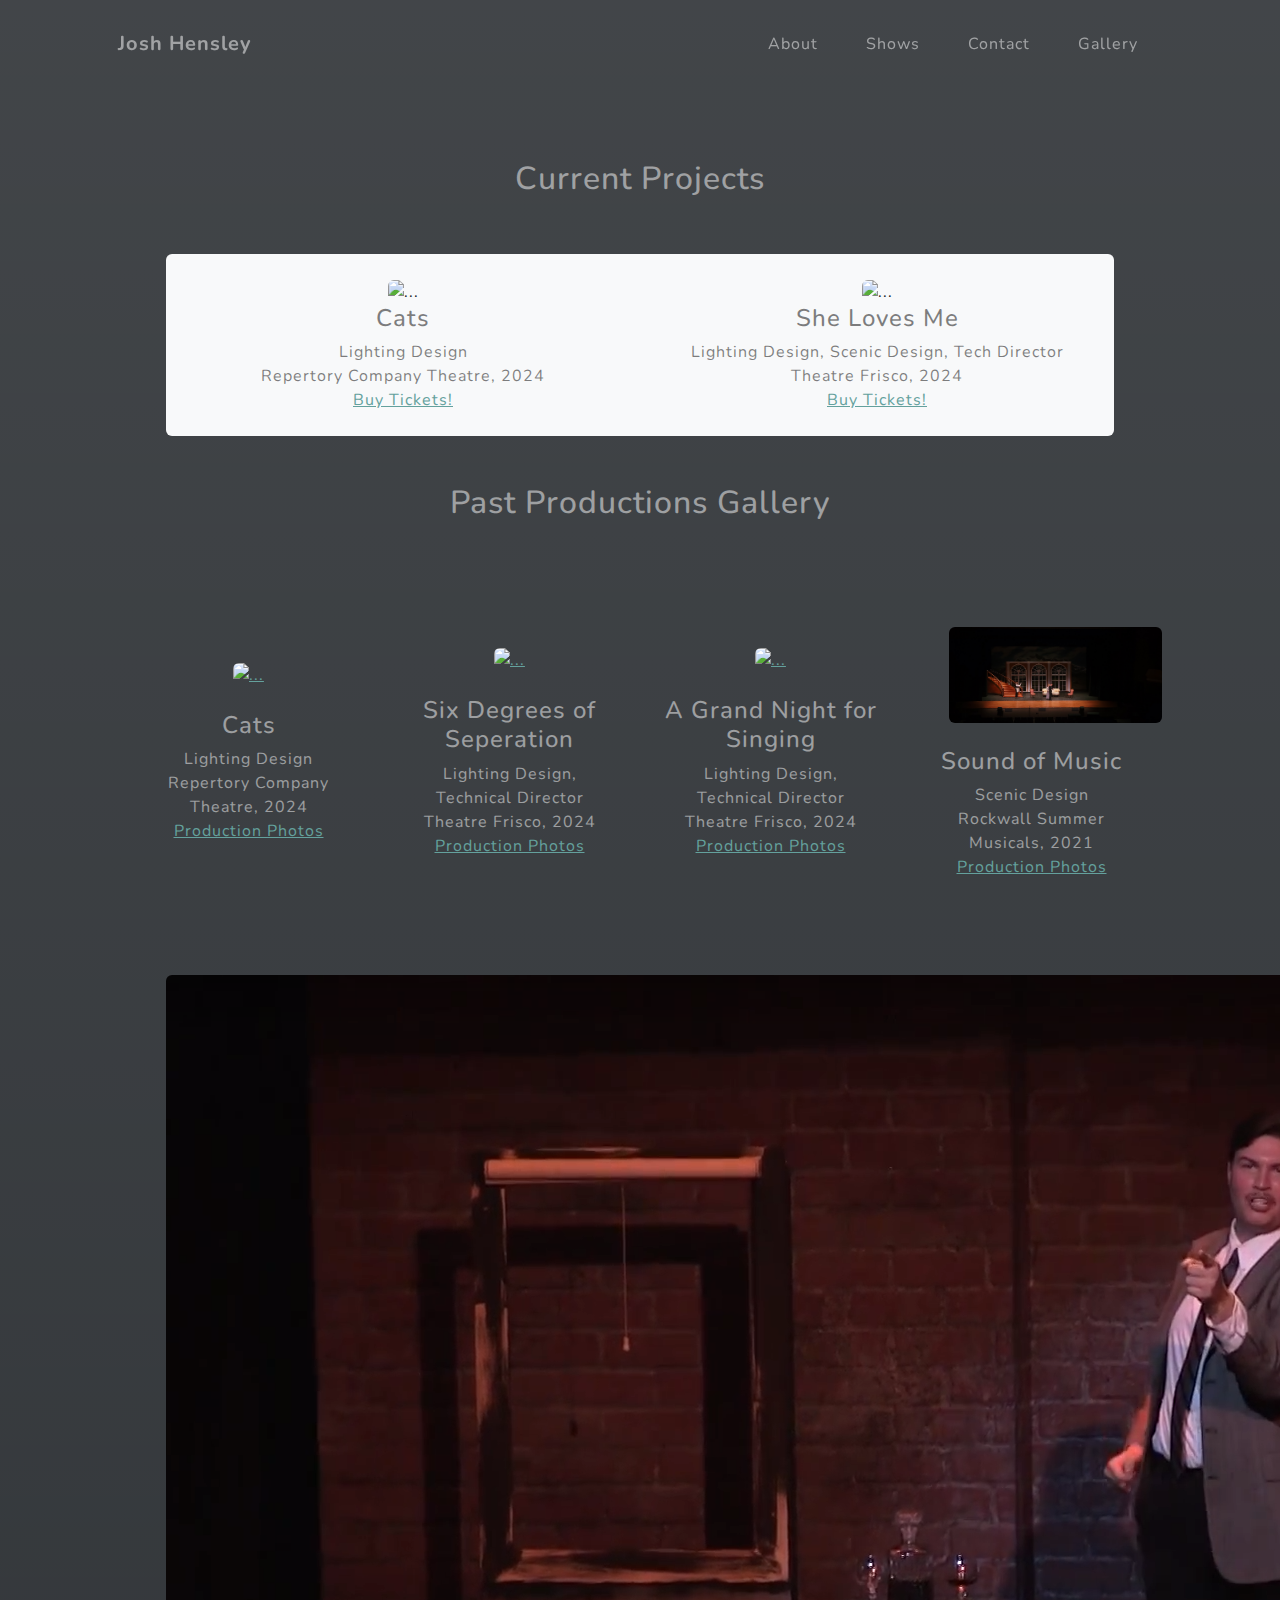
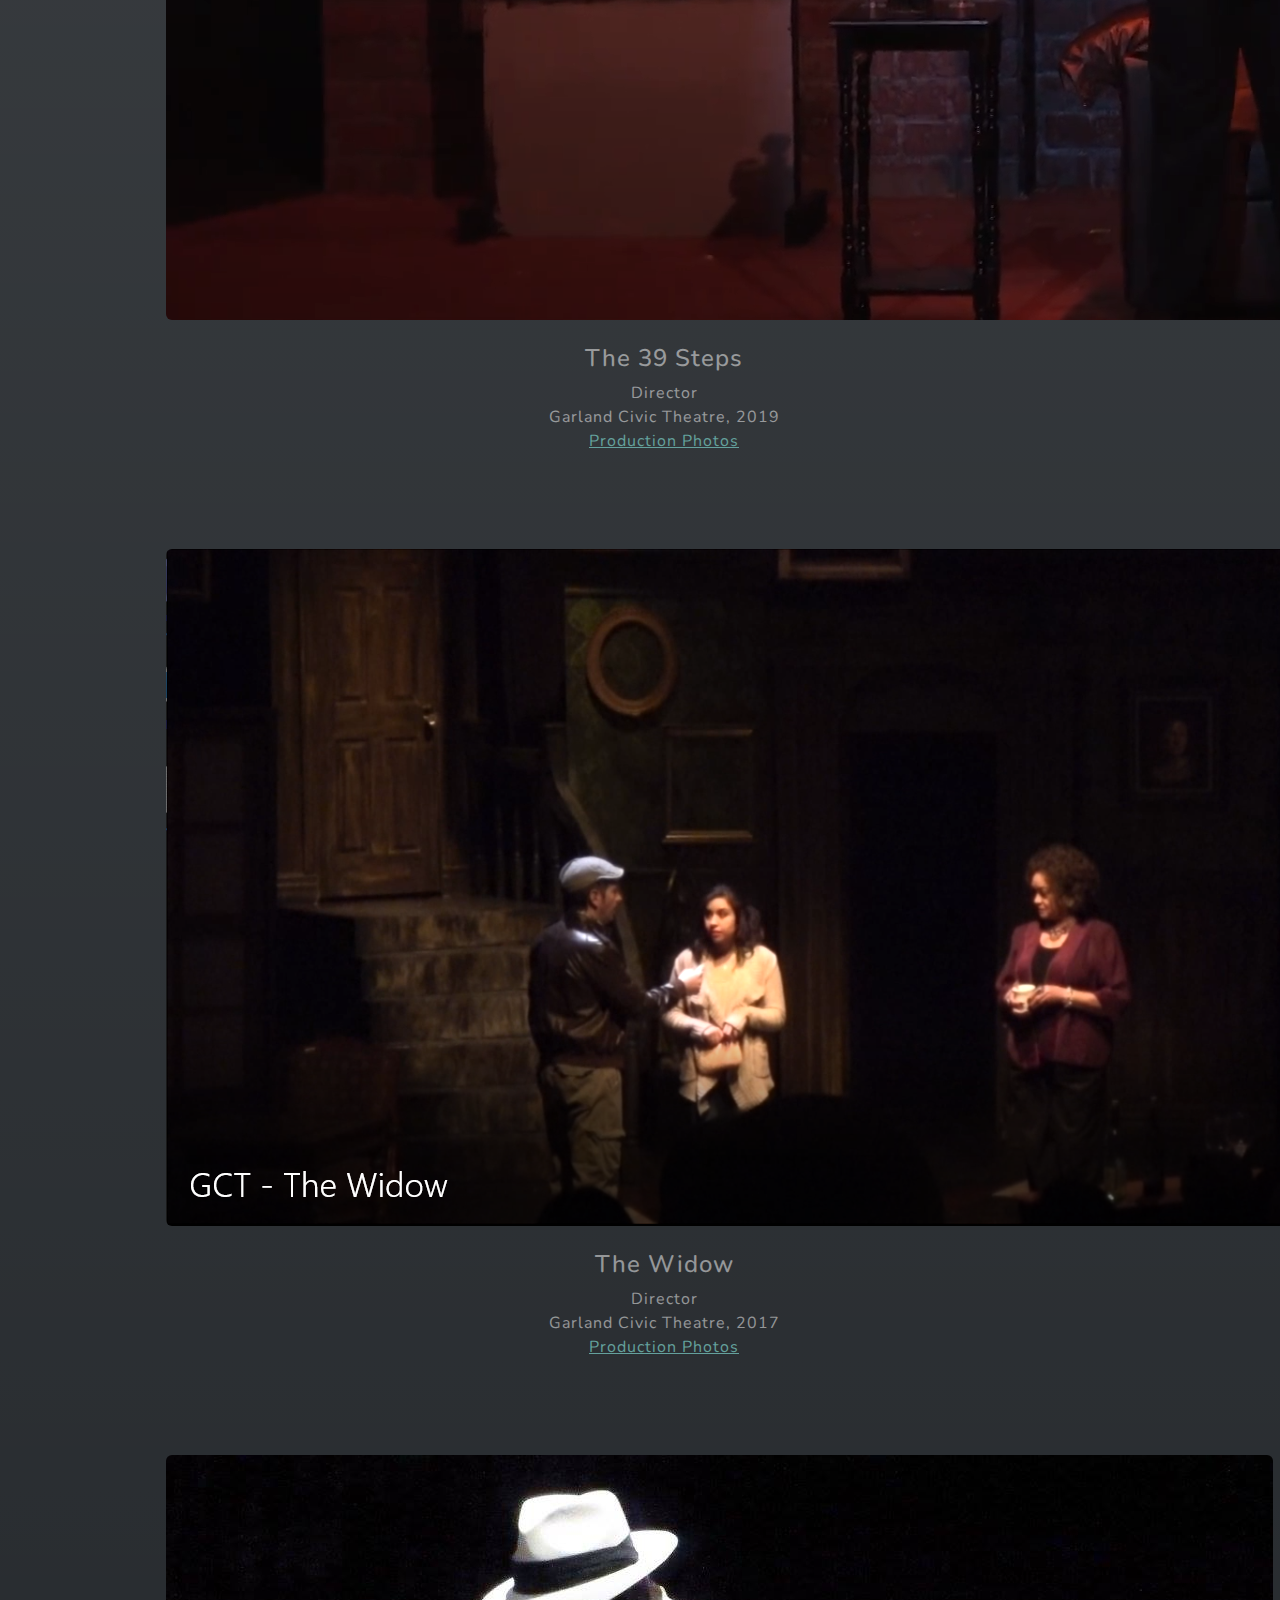
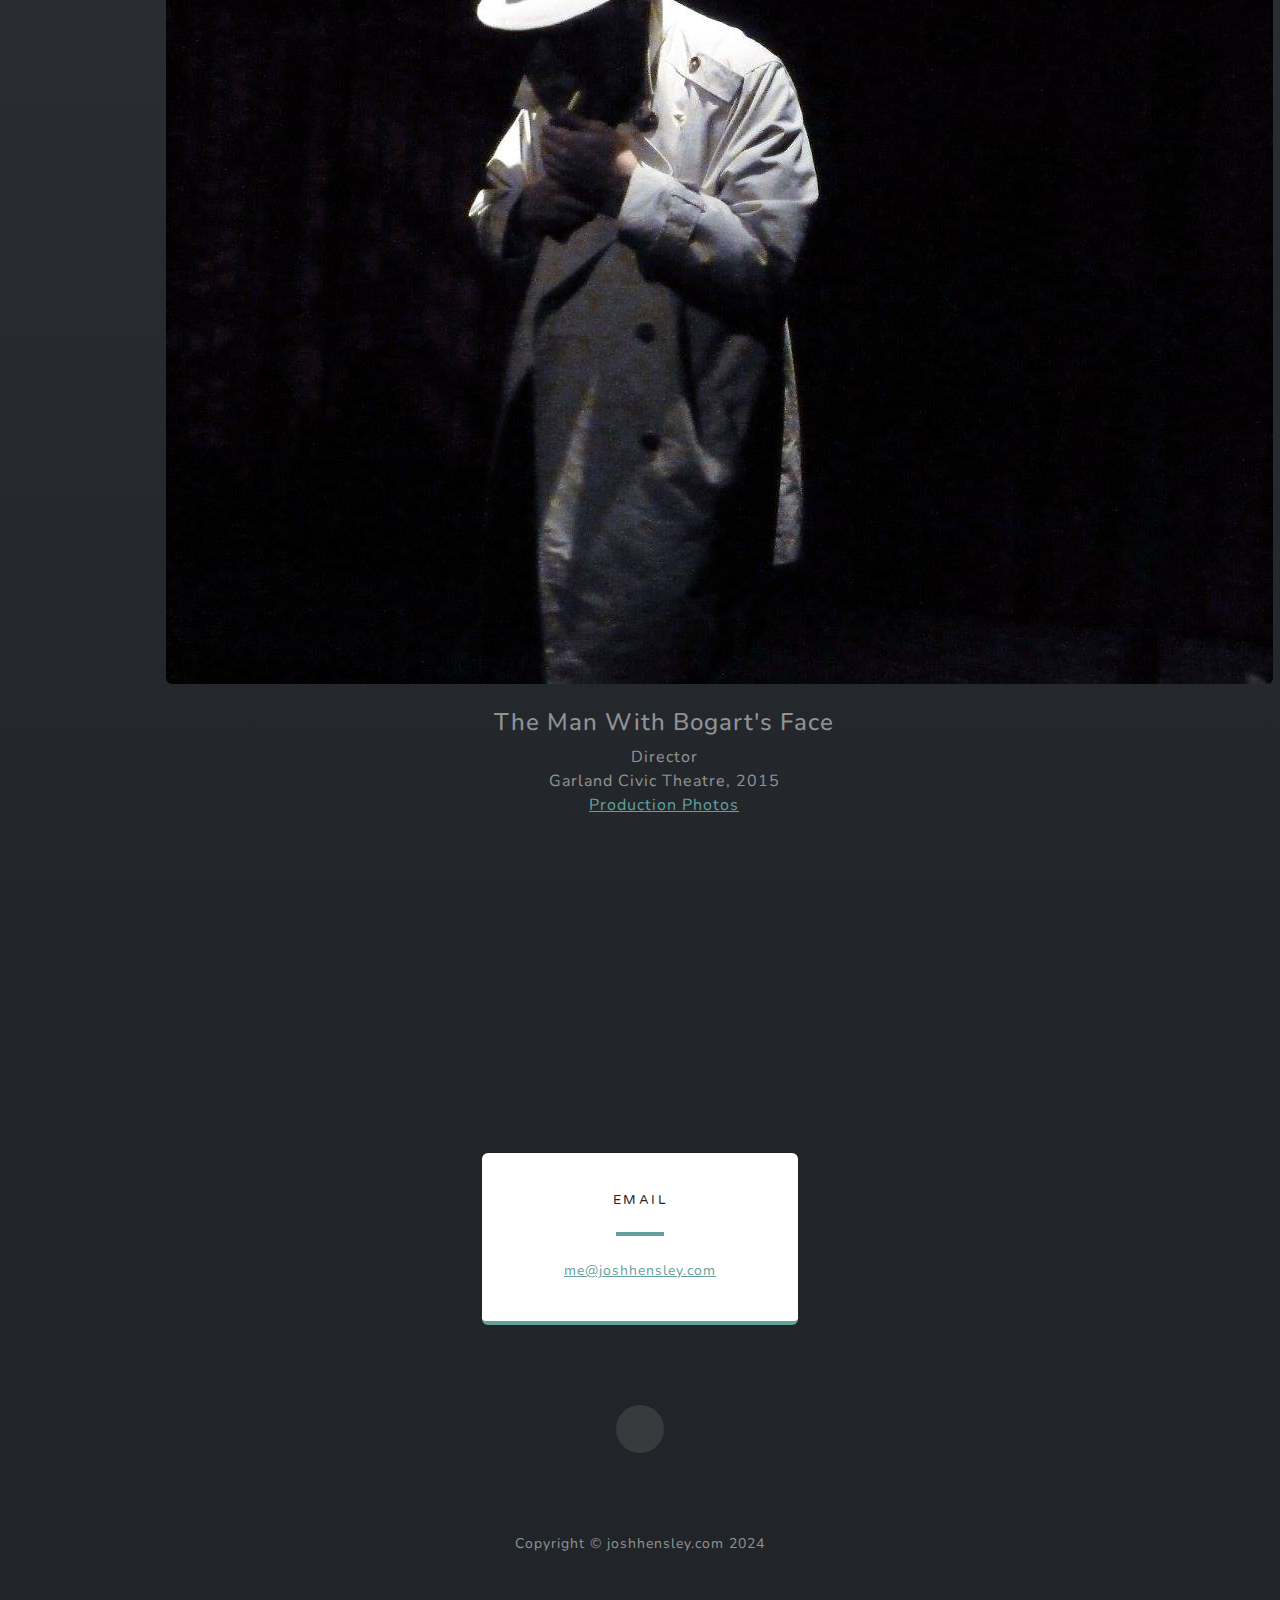
==== gallery.html @ 0c8566ca "Added many galleries" ====
<!DOCTYPE html>
<html lang="en">
    <head>
        <meta charset="utf-8" />
        <meta name="viewport" content="width=device-width, initial-scale=1, shrink-to-fit=no" />
        <meta name="description" content="Josh Hensley's Professional Portfolio" />
        <meta name="author" content="Josh Hensley" />
        <title>Josh Hensley | Actor | Director | Writer | Designer </title>
        <link rel="icon" type="image/x-icon" href="assets/favicon.ico" />
        <!-- Font Awesome icons (free version)-->
        <script src="https://use.fontawesome.com/releases/v6.3.0/js/all.js" crossorigin="anonymous"></script>
        <!-- Google fonts-->
        <link href="https://fonts.googleapis.com/css?family=Varela+Round" rel="stylesheet" />
        <link href="https://fonts.googleapis.com/css?family=Nunito:200,200i,300,300i,400,400i,600,600i,700,700i,800,800i,900,900i" rel="stylesheet" />
        <!-- Core theme CSS (includes Bootstrap)-->
        <link href="css/styles.css" rel="stylesheet" />
    </head>
    <body id="page-top">
        <!-- Navigation-->
        <nav class="navbar navbar-expand-lg navbar-light fixed-top" id="mainNav">
            <div class="container px-4 px-lg-5">
                <a class="navbar-brand" href="index.html#page-top">Josh Hensley</a>
                <button class="navbar-toggler navbar-toggler-right" type="button" data-bs-toggle="collapse" data-bs-target="#navbarResponsive" aria-controls="navbarResponsive" aria-expanded="false" aria-label="Toggle navigation">
                    Menu
                    <i class="fas fa-bars"></i>
                </button>
                <div class="collapse navbar-collapse" id="navbarResponsive">
                    <ul class="navbar-nav ms-auto">
                        <li class="nav-item"><a class="nav-link" href="index.html#about">About</a></li>
                        <li class="nav-item"><a class="nav-link" href="index.html#projects">Shows</a></li>
						<li class="nav-item"><a class="nav-link" href="#contact">Contact</a></li>
                        <li class="nav-item"><a class="nav-link" href="gallery.html">Gallery</a></li>
                    </ul>
                </div>
            </div>
        </nav>
        <!-- Projects-->
        <section class="projects-section bg-dark bg-gradient">
            <div class="container px-4 px-lg-5">
                <!-- Featured Project Row-->
                <div class="container px-4 px-lg-5">
                    <div class="row gx-0 mb-4 mb-lg-5 align-items-center">
                        <h2 class="text-center text-white-50">Current Projects</h2>
                    </div> 
                    <div class="row gx-0 mb-4 mb-lg-5 align-items-center bg-light rounded">
                        <div class="col m-4 text-center">
                            <img class="img-fluid mb-3 mb-lg-0 rounded" src="assets/img/cats-promo.png" alt="..." />
                            <h4 class="text-center text-black-50">Cats</h4>
                            <p class="text-black-50 mb-0 text-center">Lighting Design<br>Repertory Company Theatre, 2024<br><a href="https://www.rcttheatre.com/shows.html">Buy Tickets!</a></p>
                        </div>
                        <div class="col m-4 text-center">
                            <img class="img-fluid mb-3 mb-lg-0 rounded" src="assets/img/she-loves-me-promo.png" alt="..." />
                            <h4 class="text-center text-black-50">She Loves Me</h4>
                            <p class="text-black-50 mb-0 text-center">Lighting Design, Scenic Design, Tech Director<br>Theatre Frisco, 2024<br><a href="https://www.tix.com/ticket-sales/theatrefrisco/268">Buy Tickets!</a></p>
                        </div>
                    </div>
                </div>
            </div>
            <div class="container px-4 px-lg-5">
                <!-- Gallery Grid -->
                <div class="row gx-0 mb-4 mb-lg-5 align-items-center">
                    <h2 class="text-center text-white-50">Past Productions Gallery</h2>
                </div>         
                <div class="row gx-0 mb-4 mb-lg-5 align-items-center">
                    <div class="col m-4 text-center align-items-center">
                        <a href="cats-gallery.html"><img class="m-4 rounded g-img" src="assets/cats/cats-1.jpg" alt="..." /></a>
                        <h4 class="text-white-50">Cats</h4>
                        <p class="text-white-50 mb-4">Lighting Design<br>Repertory Company Theatre, 2024<br><a href="cats-gallery.html">Production Photos</a></p>
                    </div>
                    <div class="col m-4 text-center">
                        <a href="six-degrees-gallery.html"><img class="img-fluid m-4 rounded g-img" src="assets/six-degrees/six-degrees-2.jpg" alt="..." /></a>
                        <h4 class="text-white-50">Six Degrees of Seperation</h4>
                        <p class="text-white-50 mb-4">Lighting Design, Technical Director<br>Theatre Frisco, 2024<br><a href="six-degrees-gallery.html">Production Photos</a></p>
                    </div>
                    <div class="col m-4 text-center">
                        <a href="grand-night-gallery.html"><img class="img-fluid m-4 rounded g-img" src="assets/grand-night/grand-night-8.jpg" alt="..."></a>
                        <h4 class="text-white-50">A Grand Night for Singing</h4>
                        <p class="text-white-50 mb-4">Lighting Design, Technical Director<br>Theatre Frisco, 2024<br><a href="grand-night-gallery.html">Production Photos</a></p>
                    </div>
                    <div class="col m-4 text-center">
                        <a href="sound-of-music-gallery.html"><img class="img-fluid m-4 rounded g-img" src="assets/sound-of-music/sound-of-music-5.jpg" alt="..." /></a>
                        <h4 class="text-white-50">Sound of Music</h4>
                        <p class="text-white-50 mb-4">Scenic Design<br>Rockwall Summer Musicals, 2021<br><a href="sound-of-music-gallery.html">Production Photos</a></p>
                    </div>
                    <div class="col m-4 text-center align-items-center">
                        <a href="39-steps-gallery.html"><img class="m-4 rounded g-img" src="assets/39-steps/39-steps-1.png" alt="..." /></a>
                        <h4 class="text-white-50">The 39 Steps</h4>
                        <p class="text-white-50 mb-4">Director<br>Garland Civic Theatre, 2019<br><a href="39-steps-gallery.html">Production Photos</a></p>
                    </div>
                    <div class="col m-4 text-center align-items-center">
                        <a href="widow-gallery.html"><img class="m-4 rounded g-img" src="assets/widow/widow-5.png" alt="..." /></a>
                        <h4 class="text-white-50">The Widow</h4>
                        <p class="text-white-50 mb-4">Director<br>Garland Civic Theatre, 2017<br><a href="widow-gallery.html">Production Photos</a></p>
                    </div>
                    <div class="col m-4 text-center align-items-center">
                        <a href="bogart-gallery.html"><img class="m-4 rounded g-img" src="assets/bogart/bogart-2.jpg" alt="..." /></a>
                        <h4 class="text-white-50">The Man With Bogart's Face</h4>
                        <p class="text-white-50 mb-4">Director<br>Garland Civic Theatre, 2015<br><a href="bogart-gallery.html">Production Photos</a></p>
                    </div>
                </div>
            </div>

        </section>        
        <!-- Contact-->
        <section class="contact-section bg-dark" id="contact">
            <div class="container px-4 px-lg-5">
                <div class="row gx-4 gx-lg-5">
					<div class="col-md-4 mb-3 mb-md-0">
                        <!--
						<div class="card py-4 h-100">
                            <div class="card-body text-center">
                                <i class="fas fa-map-marked-alt text-primary mb-2"></i>
                                <h4 class="text-uppercase m-0">Address</h4>
                                <hr class="my-4 mx-auto" />
                                <div class="small text-black-50">123 Sesame st, Orlando FL</div>
                            </div>
                        </div>
						-->
                    </div>
                    <div class="col-md-4 mb-3 mb-md-0">
                        <div class="card py-4 h-100 w-200">
                            <div class="card-body text-center">
                                <i class="fas fa-envelope text-primary mb-2"></i>
                                <h4 class="text-uppercase m-0">Email</h4>
                                <hr class="my-4 mx-auto" />
                                <div class="small text-black-50"><a href="#!">me@joshhensley.com</a></div>
                            </div>
                        </div>
                    </div>
                    <div class="col-md-4 mb-3 mb-md-0">
					<!--
                        <div class="card py-4 h-100">
                            <div class="card-body text-center">
                                <i class="fas fa-mobile-alt text-primary mb-2"></i>
                                <h4 class="text-uppercase m-0">Phone</h4>
                                <hr class="my-4 mx-auto" />
                                <div class="small text-black-50">+1 (555) 902-8832</div>
                            </div>
                        </div>
					-->
                    </div>
                </div>
                <div class="social d-flex justify-content-center">
                    <!--
                    <a class="mx-2" href="#!"><i class="fab fa-twitter"></i></a>
                    -->
                    <a class="mx-2" href="#insta"><i class="fa-brands fa-instagram"></i></a>
                    <!--
                    <a class="mx-2" href="#!"><i class="fab fa-github"></i></a>
                    -->
                </div>
            </div>
        </section>
        <!-- Footer-->
        <footer class="footer small text-center text-white-50 bg-dark"><div class="container px-4 px-lg-5">Copyright &copy; joshhensley.com 2024</div></footer>
        <!-- Bootstrap core JS-->
        <script src="https://cdn.jsdelivr.net/npm/bootstrap@5.2.3/dist/js/bootstrap.bundle.min.js"></script>
        <!-- Core theme JS-->
        <script src="js/scripts.js"></script>
        <!-- * * * * * * * * * * * * * * * * * * * * * * * * * * * * * * * * * * * * * * * *-->
        <!-- * *                               SB Forms JS                               * *-->
        <!-- * * Activate your form at https://startbootstrap.com/solution/contact-forms * *-->
        <!-- * * * * * * * * * * * * * * * * * * * * * * * * * * * * * * * * * * * * * * * *-->
        <script src="https://cdn.startbootstrap.com/sb-forms-latest.js"></script>
    </body>
</html>

<script type="text/javascript">

</script>
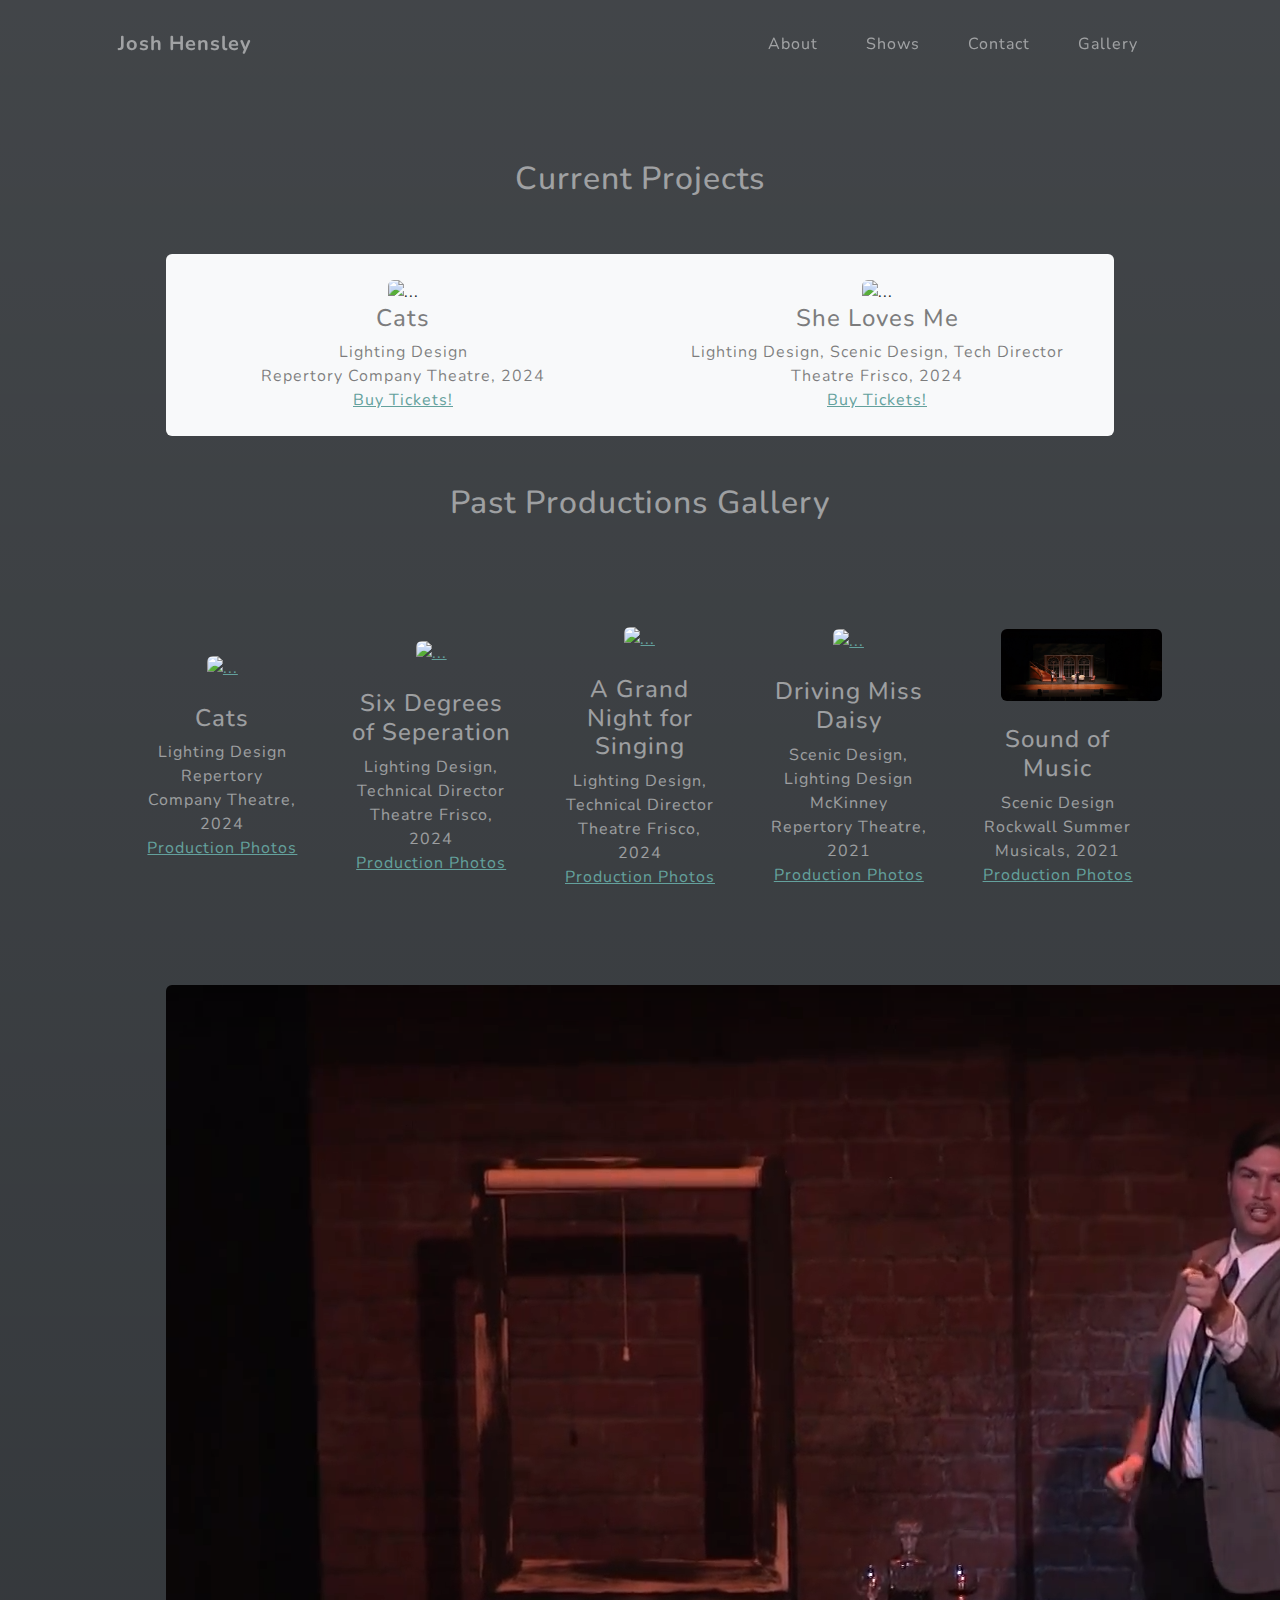
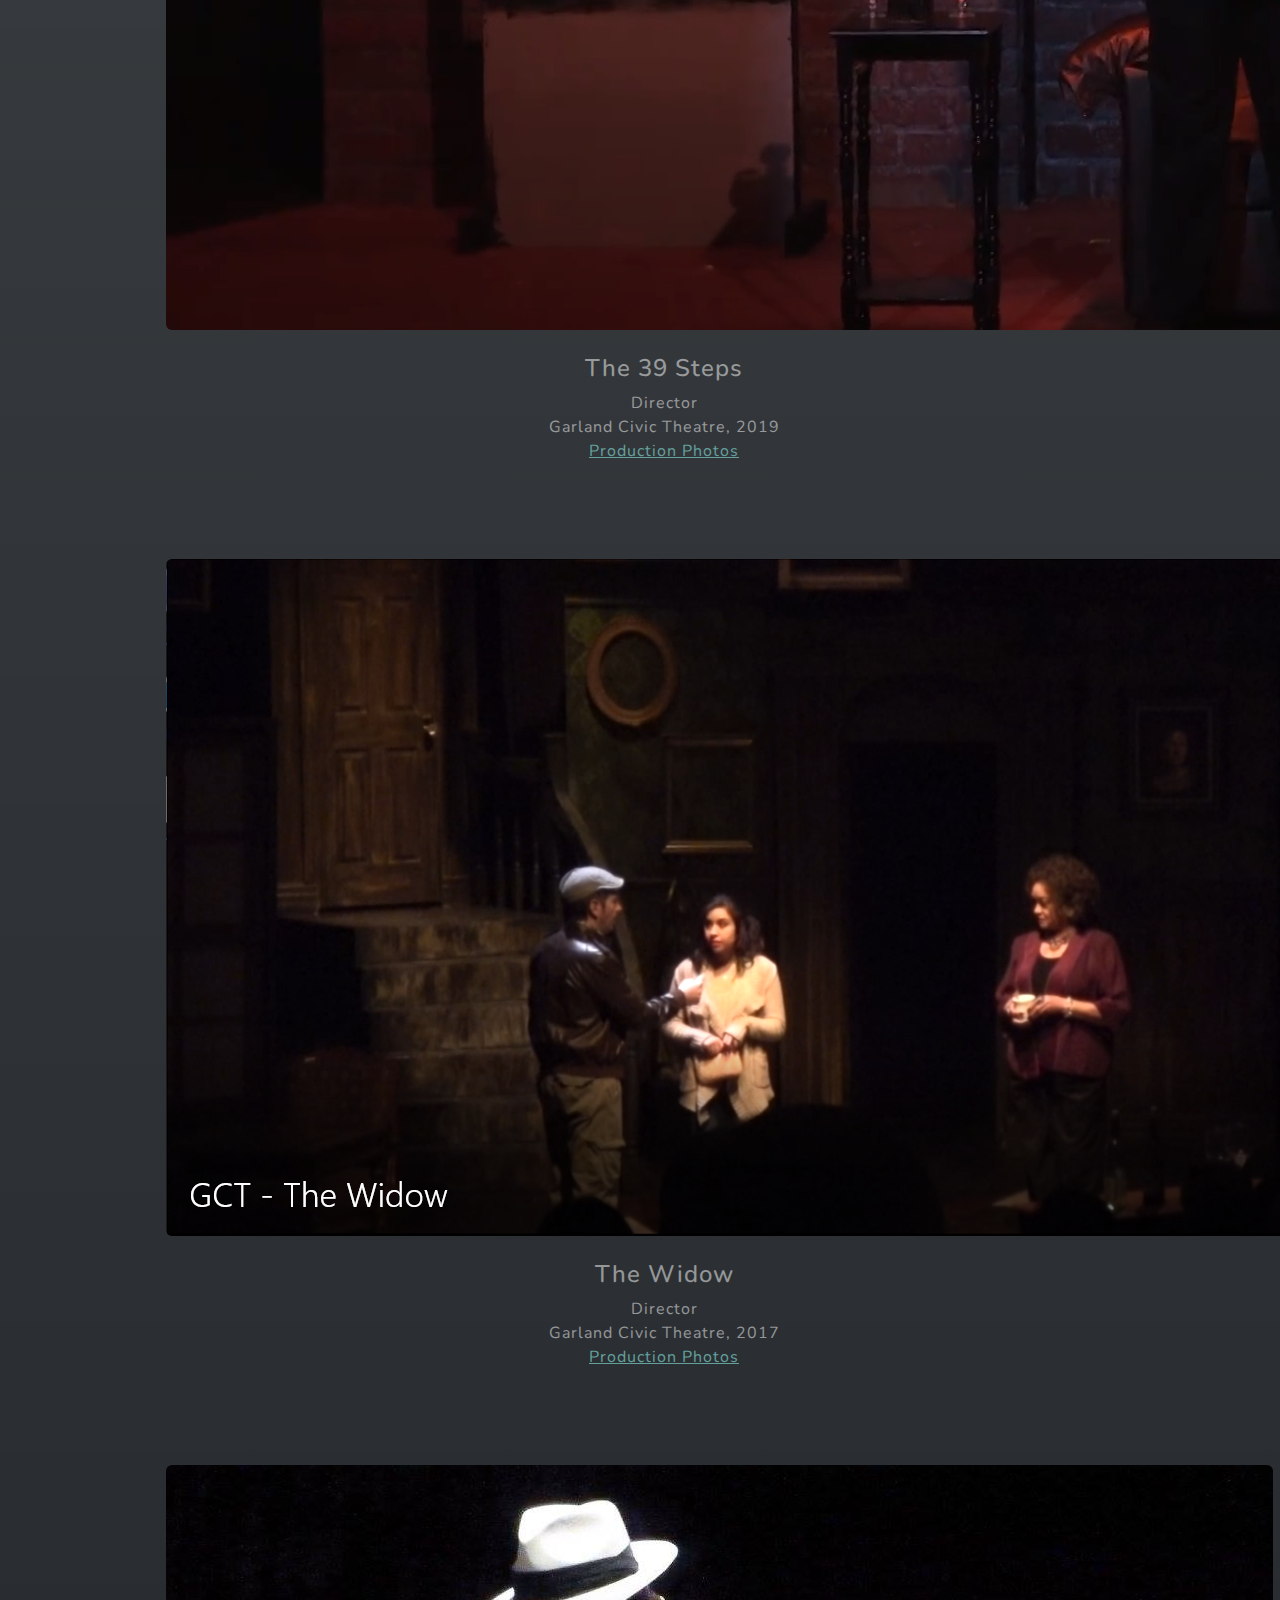
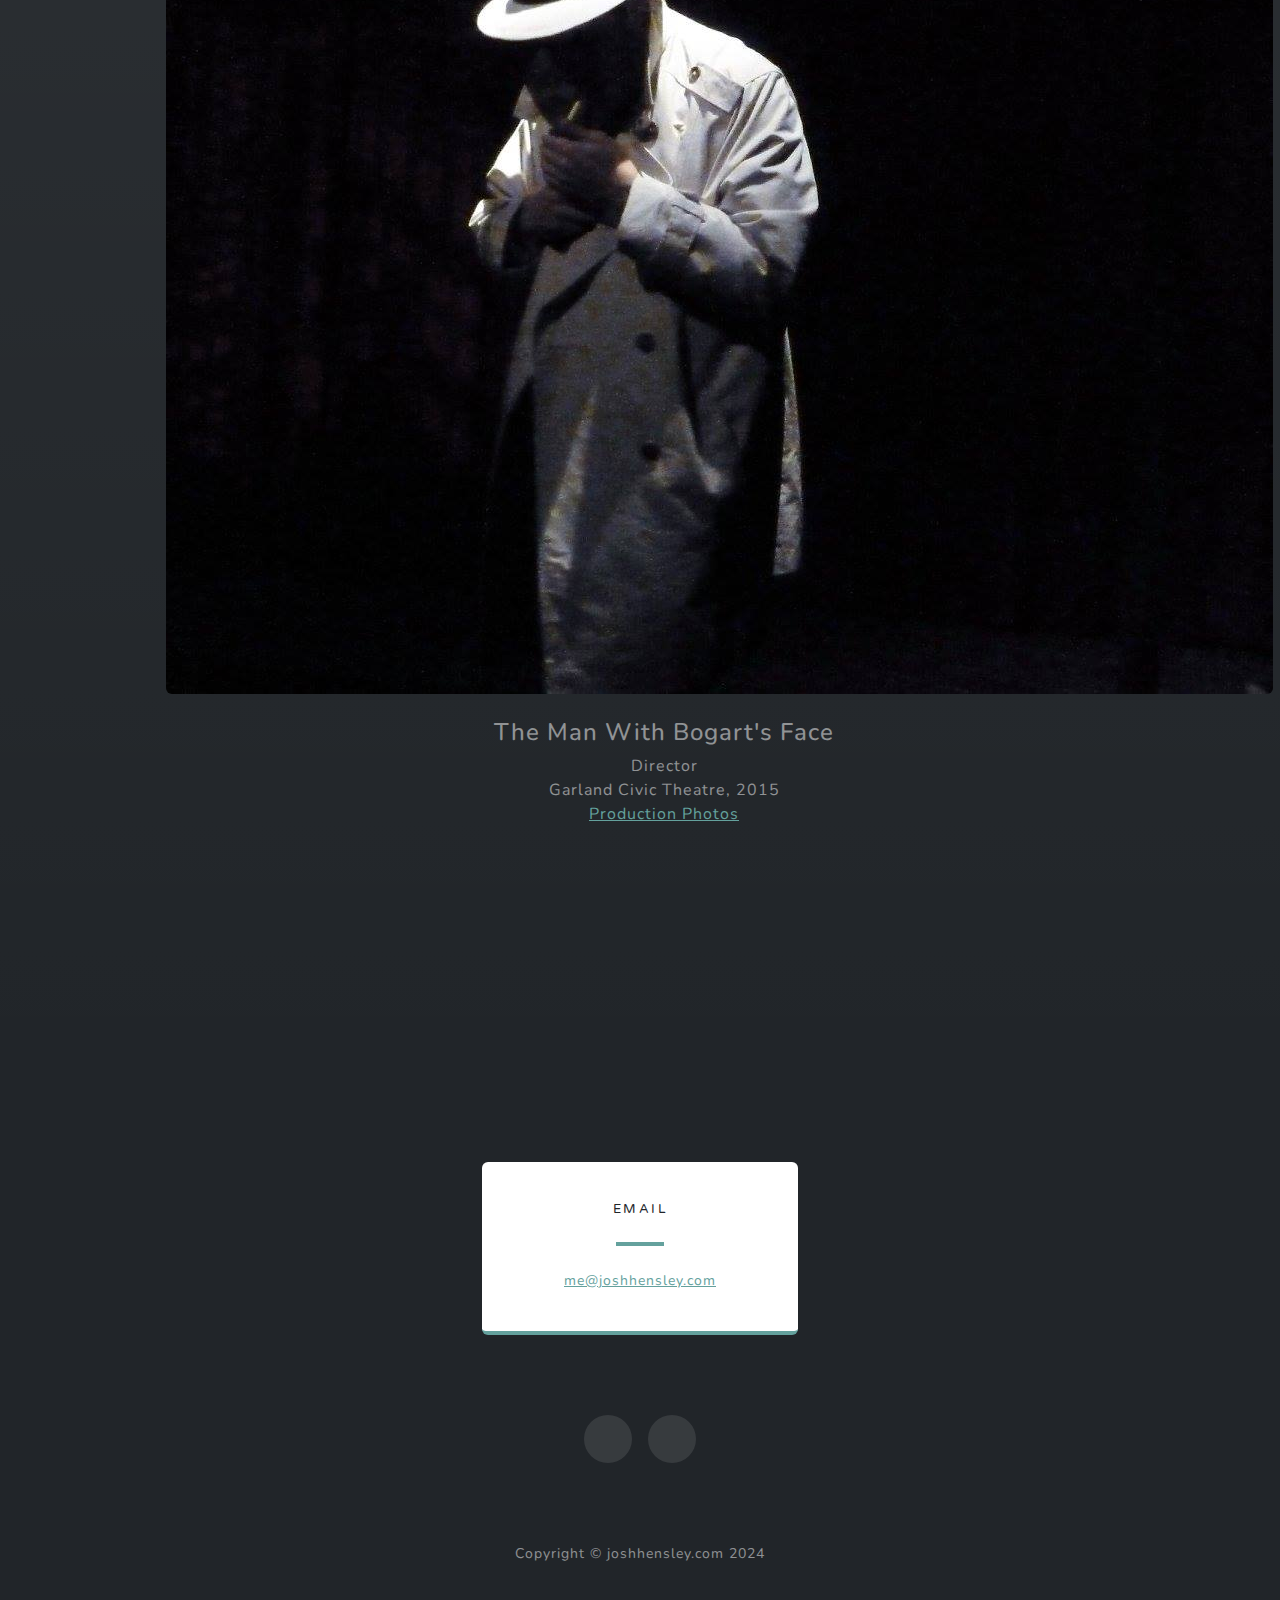
==== commit e14a53d9: "Added Driving Miss Daisy Gallery" ====
--- a/gallery.html
+++ b/gallery.html
@@ -77,6 +77,11 @@
                         <h4 class="text-white-50">A Grand Night for Singing</h4>
                         <p class="text-white-50 mb-4">Lighting Design, Technical Director<br>Theatre Frisco, 2024<br><a href="grand-night-gallery.html">Production Photos</a></p>
                     </div>
+                    <div class="col m-4 text-center align-items-center">
+                        <a href="driving-gallery.html"><img class="m-4 rounded g-img" src="assets/driving/driving-1.jpg" alt="..." /></a>
+                        <h4 class="text-white-50">Driving Miss Daisy</h4>
+                        <p class="text-white-50 mb-4">Scenic Design, Lighting Design<br>McKinney Repertory Theatre, 2021<br><a href="driving-gallery.html">Production Photos</a></p>
+                    </div>
                     <div class="col m-4 text-center">
                         <a href="sound-of-music-gallery.html"><img class="img-fluid m-4 rounded g-img" src="assets/sound-of-music/sound-of-music-5.jpg" alt="..." /></a>
                         <h4 class="text-white-50">Sound of Music</h4>
@@ -141,13 +146,8 @@
                     </div>
                 </div>
                 <div class="social d-flex justify-content-center">
-                    <!--
-                    <a class="mx-2" href="#!"><i class="fab fa-twitter"></i></a>
-                    -->
-                    <a class="mx-2" href="#insta"><i class="fa-brands fa-instagram"></i></a>
-                    <!--
-                    <a class="mx-2" href="#!"><i class="fab fa-github"></i></a>
-                    -->
+                    <a class="mx-2" href="https://www.facebook.com/people/Josh-Hensley/61561529993652/"><i class="fa-brands fa-facebook"></i></a>
+                    <a class="mx-2" href="instagram.com/joshua.hensley.actor"><i class="fa-brands fa-instagram"></i></a>
                 </div>
             </div>
         </section>
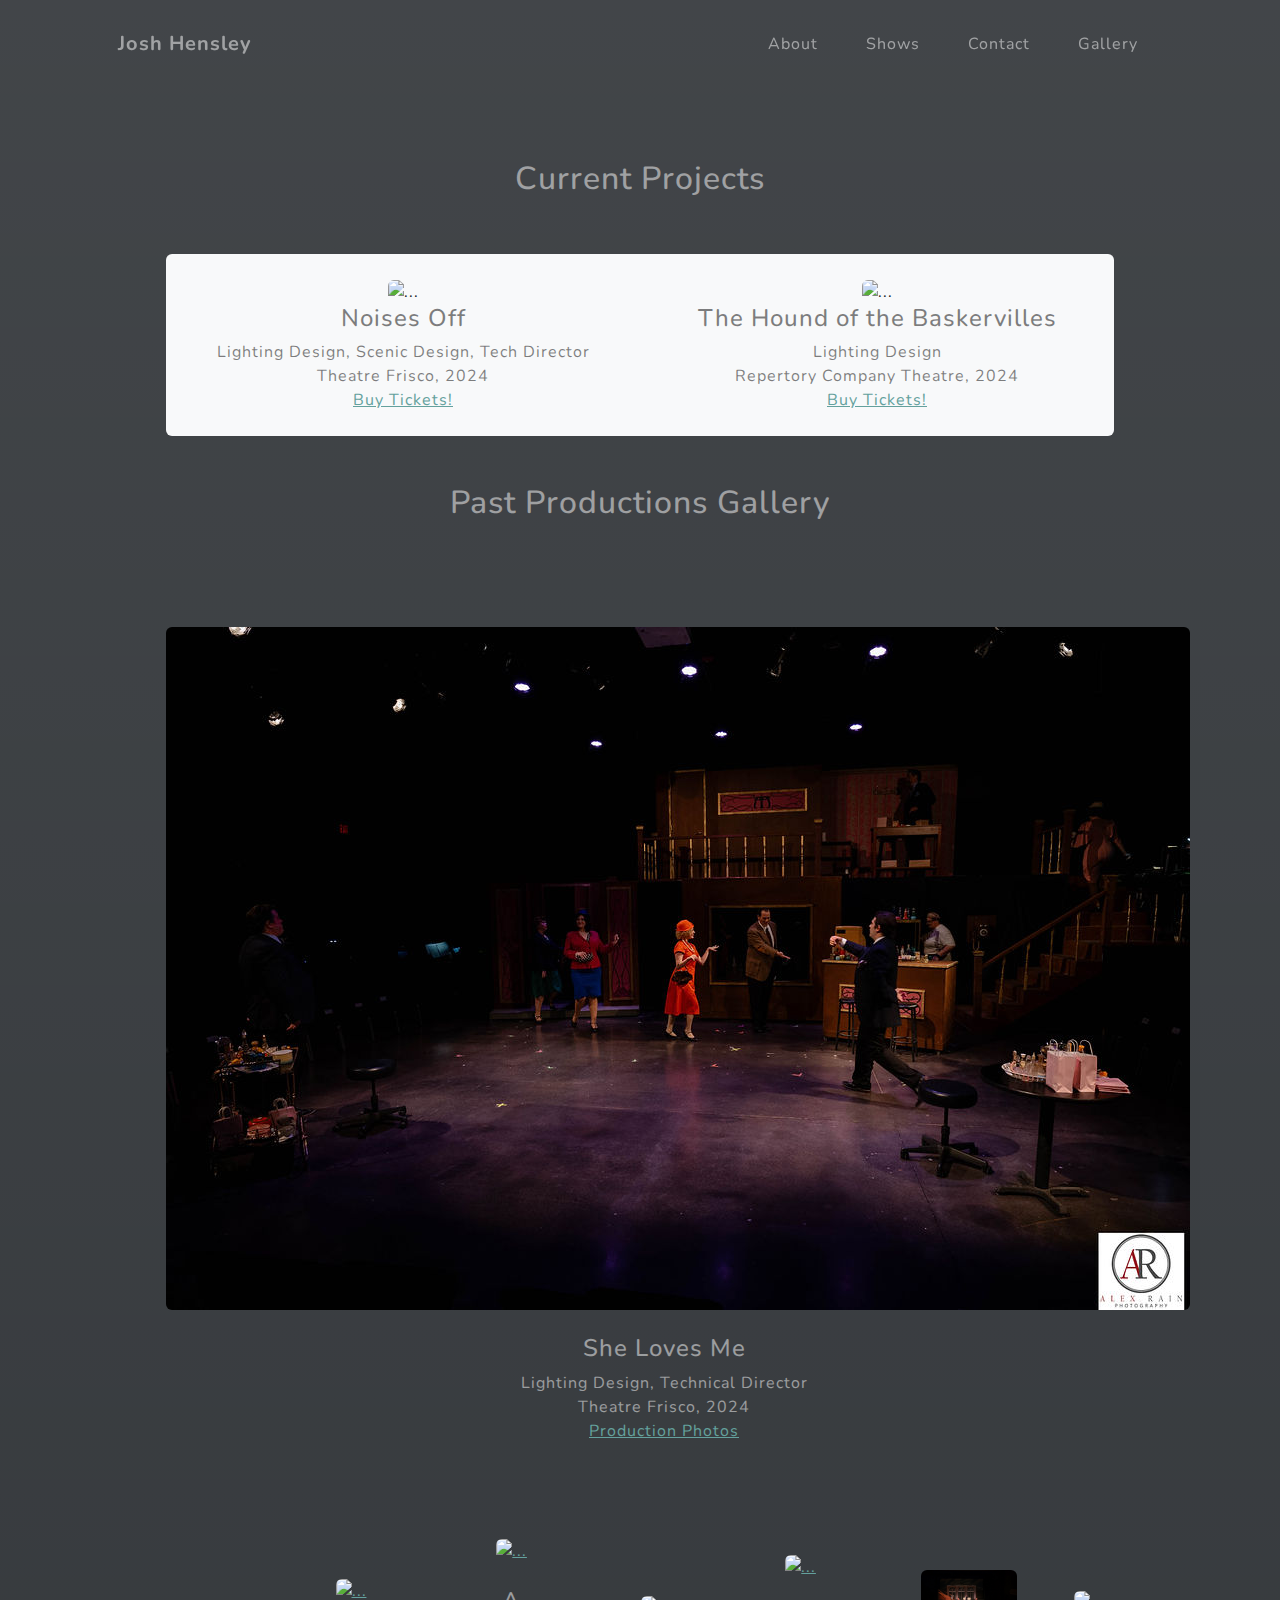
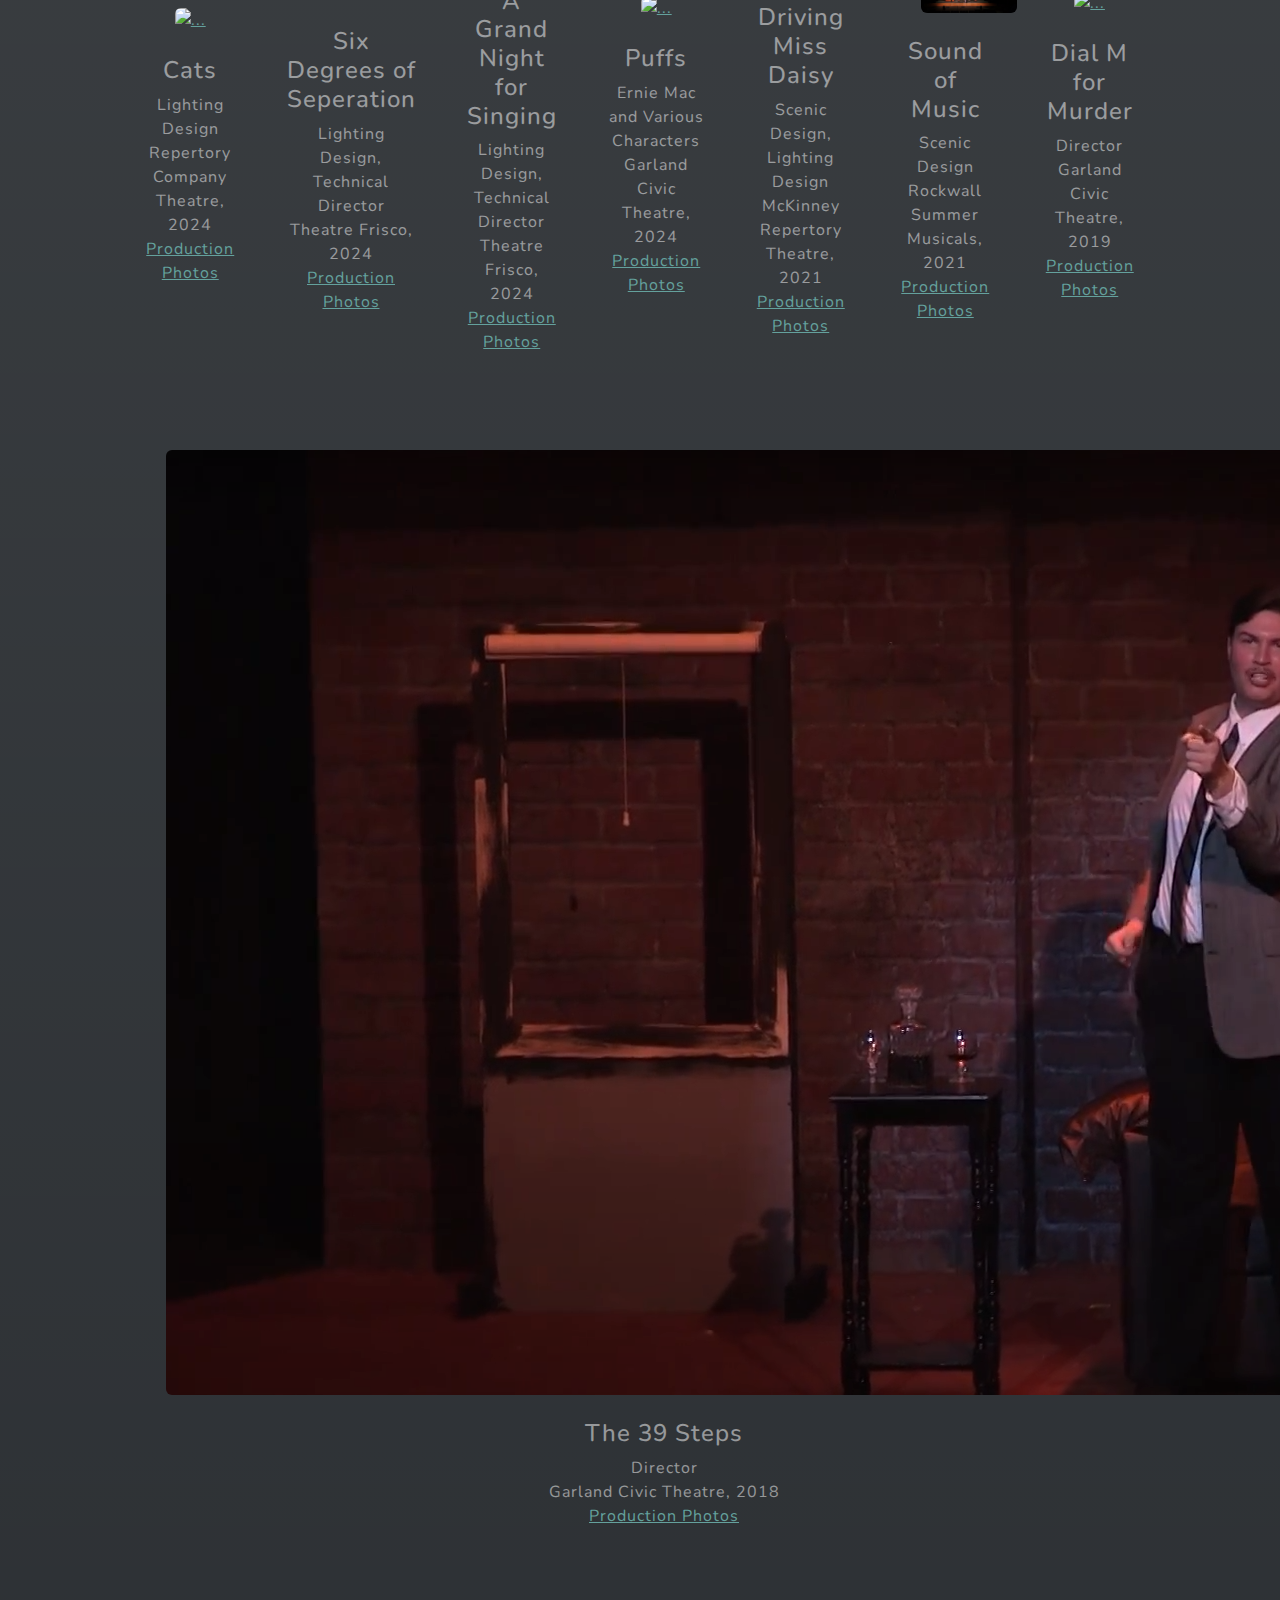
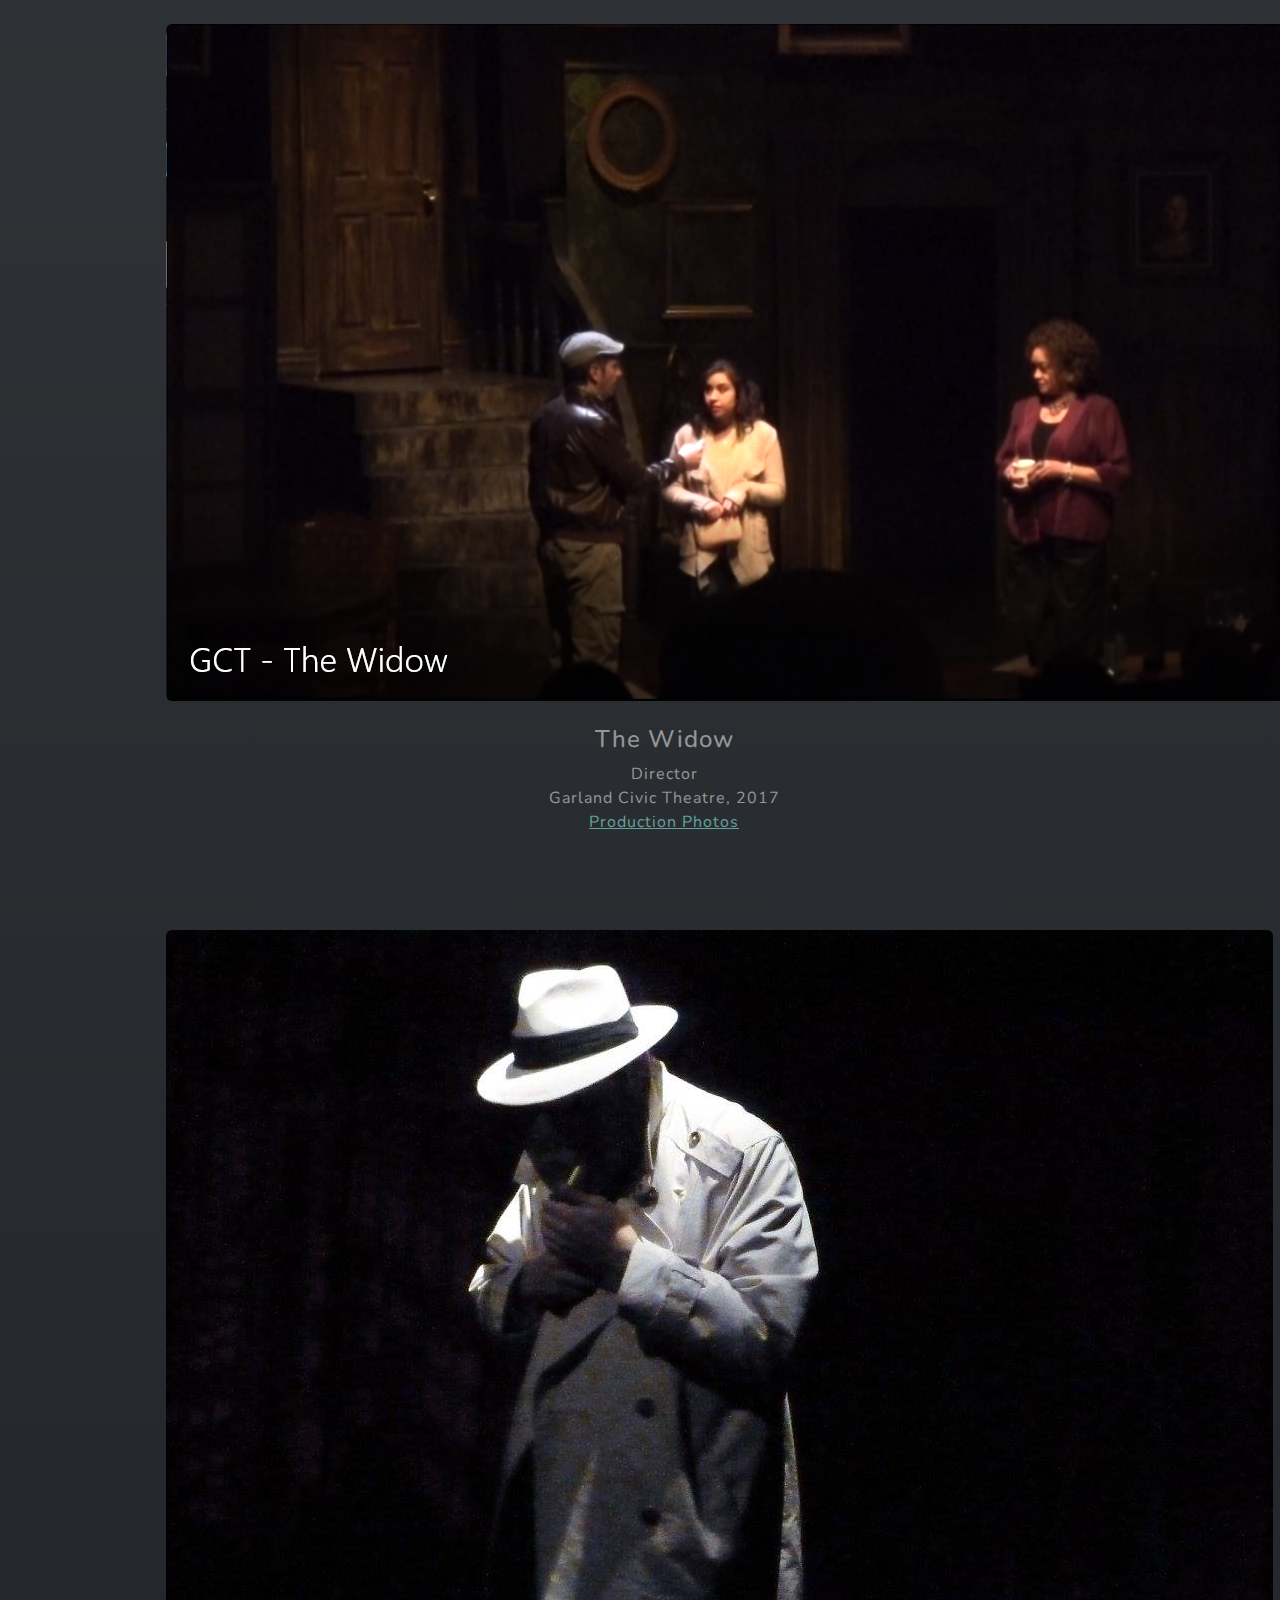
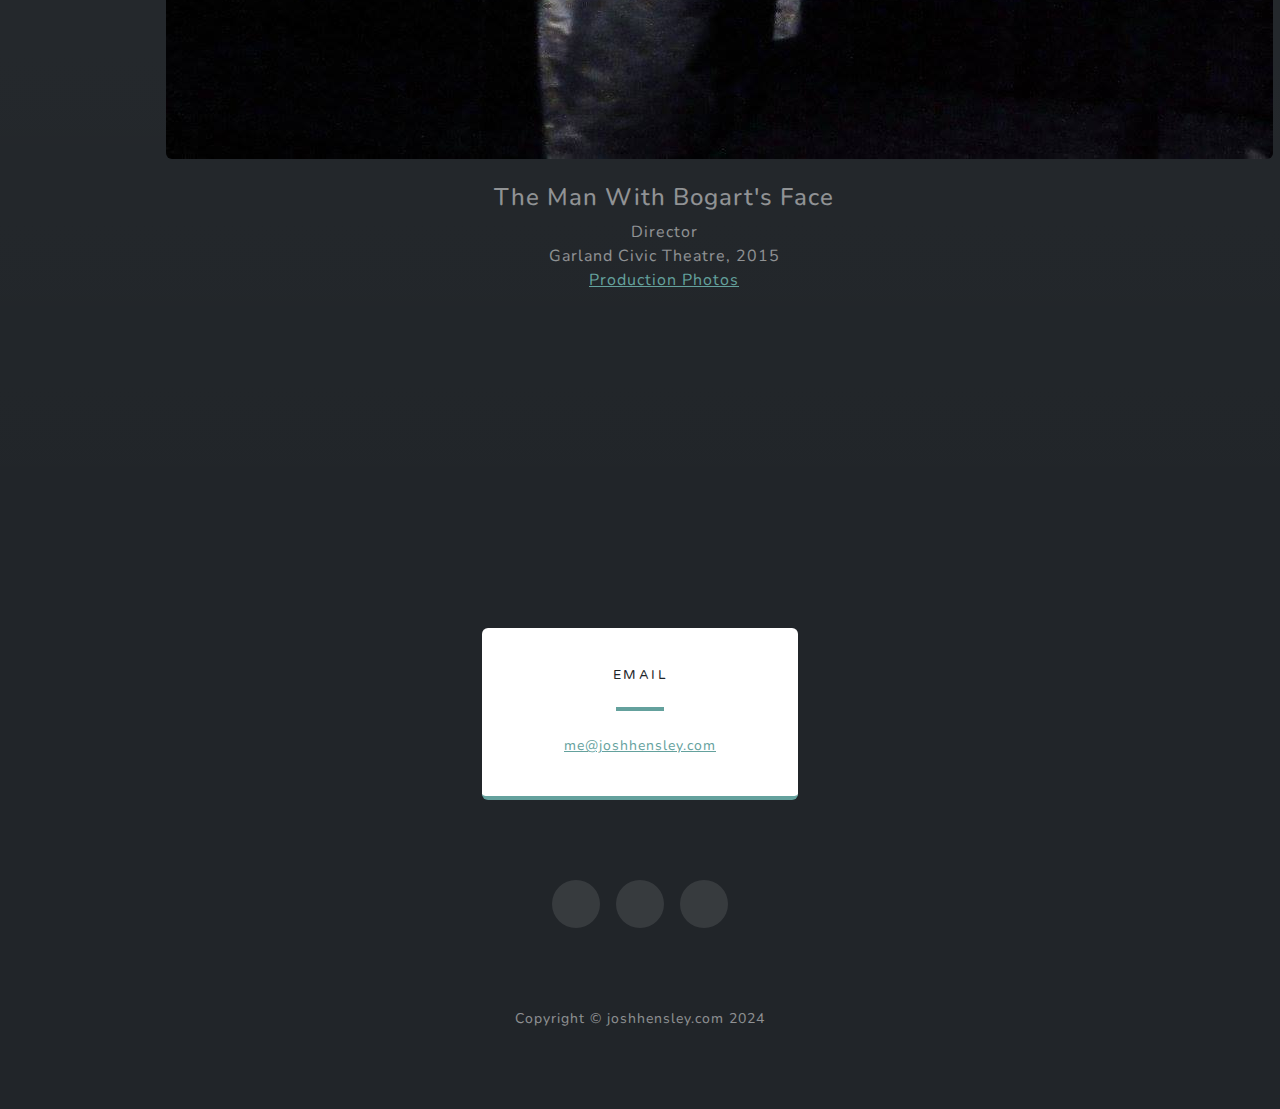
==== commit 70c9ec9d: "added she loves me gallery" ====
--- a/gallery.html
+++ b/gallery.html
@@ -1,170 +1,186 @@
-<!DOCTYPE html>
-<html lang="en">
-    <head>
-        <meta charset="utf-8" />
-        <meta name="viewport" content="width=device-width, initial-scale=1, shrink-to-fit=no" />
-        <meta name="description" content="Josh Hensley's Professional Portfolio" />
-        <meta name="author" content="Josh Hensley" />
-        <title>Josh Hensley | Actor | Director | Writer | Designer </title>
-        <link rel="icon" type="image/x-icon" href="assets/favicon.ico" />
-        <!-- Font Awesome icons (free version)-->
-        <script src="https://use.fontawesome.com/releases/v6.3.0/js/all.js" crossorigin="anonymous"></script>
-        <!-- Google fonts-->
-        <link href="https://fonts.googleapis.com/css?family=Varela+Round" rel="stylesheet" />
-        <link href="https://fonts.googleapis.com/css?family=Nunito:200,200i,300,300i,400,400i,600,600i,700,700i,800,800i,900,900i" rel="stylesheet" />
-        <!-- Core theme CSS (includes Bootstrap)-->
-        <link href="css/styles.css" rel="stylesheet" />
-    </head>
-    <body id="page-top">
-        <!-- Navigation-->
-        <nav class="navbar navbar-expand-lg navbar-light fixed-top" id="mainNav">
-            <div class="container px-4 px-lg-5">
-                <a class="navbar-brand" href="index.html#page-top">Josh Hensley</a>
-                <button class="navbar-toggler navbar-toggler-right" type="button" data-bs-toggle="collapse" data-bs-target="#navbarResponsive" aria-controls="navbarResponsive" aria-expanded="false" aria-label="Toggle navigation">
-                    Menu
-                    <i class="fas fa-bars"></i>
-                </button>
-                <div class="collapse navbar-collapse" id="navbarResponsive">
-                    <ul class="navbar-nav ms-auto">
-                        <li class="nav-item"><a class="nav-link" href="index.html#about">About</a></li>
-                        <li class="nav-item"><a class="nav-link" href="index.html#projects">Shows</a></li>
-						<li class="nav-item"><a class="nav-link" href="#contact">Contact</a></li>
-                        <li class="nav-item"><a class="nav-link" href="gallery.html">Gallery</a></li>
-                    </ul>
-                </div>
-            </div>
-        </nav>
-        <!-- Projects-->
-        <section class="projects-section bg-dark bg-gradient">
-            <div class="container px-4 px-lg-5">
-                <!-- Featured Project Row-->
-                <div class="container px-4 px-lg-5">
-                    <div class="row gx-0 mb-4 mb-lg-5 align-items-center">
-                        <h2 class="text-center text-white-50">Current Projects</h2>
-                    </div> 
-                    <div class="row gx-0 mb-4 mb-lg-5 align-items-center bg-light rounded">
-                        <div class="col m-4 text-center">
-                            <img class="img-fluid mb-3 mb-lg-0 rounded" src="assets/img/cats-promo.png" alt="..." />
-                            <h4 class="text-center text-black-50">Cats</h4>
-                            <p class="text-black-50 mb-0 text-center">Lighting Design<br>Repertory Company Theatre, 2024<br><a href="https://www.rcttheatre.com/shows.html">Buy Tickets!</a></p>
-                        </div>
-                        <div class="col m-4 text-center">
-                            <img class="img-fluid mb-3 mb-lg-0 rounded" src="assets/img/she-loves-me-promo.png" alt="..." />
-                            <h4 class="text-center text-black-50">She Loves Me</h4>
-                            <p class="text-black-50 mb-0 text-center">Lighting Design, Scenic Design, Tech Director<br>Theatre Frisco, 2024<br><a href="https://www.tix.com/ticket-sales/theatrefrisco/268">Buy Tickets!</a></p>
-                        </div>
-                    </div>
-                </div>
-            </div>
-            <div class="container px-4 px-lg-5">
-                <!-- Gallery Grid -->
-                <div class="row gx-0 mb-4 mb-lg-5 align-items-center">
-                    <h2 class="text-center text-white-50">Past Productions Gallery</h2>
-                </div>         
-                <div class="row gx-0 mb-4 mb-lg-5 align-items-center">
-                    <div class="col m-4 text-center align-items-center">
-                        <a href="cats-gallery.html"><img class="m-4 rounded g-img" src="assets/cats/cats-1.jpg" alt="..." /></a>
-                        <h4 class="text-white-50">Cats</h4>
-                        <p class="text-white-50 mb-4">Lighting Design<br>Repertory Company Theatre, 2024<br><a href="cats-gallery.html">Production Photos</a></p>
-                    </div>
-                    <div class="col m-4 text-center">
-                        <a href="six-degrees-gallery.html"><img class="img-fluid m-4 rounded g-img" src="assets/six-degrees/six-degrees-2.jpg" alt="..." /></a>
-                        <h4 class="text-white-50">Six Degrees of Seperation</h4>
-                        <p class="text-white-50 mb-4">Lighting Design, Technical Director<br>Theatre Frisco, 2024<br><a href="six-degrees-gallery.html">Production Photos</a></p>
-                    </div>
-                    <div class="col m-4 text-center">
-                        <a href="grand-night-gallery.html"><img class="img-fluid m-4 rounded g-img" src="assets/grand-night/grand-night-8.jpg" alt="..."></a>
-                        <h4 class="text-white-50">A Grand Night for Singing</h4>
-                        <p class="text-white-50 mb-4">Lighting Design, Technical Director<br>Theatre Frisco, 2024<br><a href="grand-night-gallery.html">Production Photos</a></p>
-                    </div>
-                    <div class="col m-4 text-center align-items-center">
-                        <a href="driving-gallery.html"><img class="m-4 rounded g-img" src="assets/driving/driving-1.jpg" alt="..." /></a>
-                        <h4 class="text-white-50">Driving Miss Daisy</h4>
-                        <p class="text-white-50 mb-4">Scenic Design, Lighting Design<br>McKinney Repertory Theatre, 2021<br><a href="driving-gallery.html">Production Photos</a></p>
-                    </div>
-                    <div class="col m-4 text-center">
-                        <a href="sound-of-music-gallery.html"><img class="img-fluid m-4 rounded g-img" src="assets/sound-of-music/sound-of-music-5.jpg" alt="..." /></a>
-                        <h4 class="text-white-50">Sound of Music</h4>
-                        <p class="text-white-50 mb-4">Scenic Design<br>Rockwall Summer Musicals, 2021<br><a href="sound-of-music-gallery.html">Production Photos</a></p>
-                    </div>
-                    <div class="col m-4 text-center align-items-center">
-                        <a href="39-steps-gallery.html"><img class="m-4 rounded g-img" src="assets/39-steps/39-steps-1.png" alt="..." /></a>
-                        <h4 class="text-white-50">The 39 Steps</h4>
-                        <p class="text-white-50 mb-4">Director<br>Garland Civic Theatre, 2019<br><a href="39-steps-gallery.html">Production Photos</a></p>
-                    </div>
-                    <div class="col m-4 text-center align-items-center">
-                        <a href="widow-gallery.html"><img class="m-4 rounded g-img" src="assets/widow/widow-5.png" alt="..." /></a>
-                        <h4 class="text-white-50">The Widow</h4>
-                        <p class="text-white-50 mb-4">Director<br>Garland Civic Theatre, 2017<br><a href="widow-gallery.html">Production Photos</a></p>
-                    </div>
-                    <div class="col m-4 text-center align-items-center">
-                        <a href="bogart-gallery.html"><img class="m-4 rounded g-img" src="assets/bogart/bogart-2.jpg" alt="..." /></a>
-                        <h4 class="text-white-50">The Man With Bogart's Face</h4>
-                        <p class="text-white-50 mb-4">Director<br>Garland Civic Theatre, 2015<br><a href="bogart-gallery.html">Production Photos</a></p>
-                    </div>
-                </div>
-            </div>
-
-        </section>        
-        <!-- Contact-->
-        <section class="contact-section bg-dark" id="contact">
-            <div class="container px-4 px-lg-5">
-                <div class="row gx-4 gx-lg-5">
-					<div class="col-md-4 mb-3 mb-md-0">
-                        <!--
-						<div class="card py-4 h-100">
-                            <div class="card-body text-center">
-                                <i class="fas fa-map-marked-alt text-primary mb-2"></i>
-                                <h4 class="text-uppercase m-0">Address</h4>
-                                <hr class="my-4 mx-auto" />
-                                <div class="small text-black-50">123 Sesame st, Orlando FL</div>
-                            </div>
-                        </div>
-						-->
-                    </div>
-                    <div class="col-md-4 mb-3 mb-md-0">
-                        <div class="card py-4 h-100 w-200">
-                            <div class="card-body text-center">
-                                <i class="fas fa-envelope text-primary mb-2"></i>
-                                <h4 class="text-uppercase m-0">Email</h4>
-                                <hr class="my-4 mx-auto" />
-                                <div class="small text-black-50"><a href="#!">me@joshhensley.com</a></div>
-                            </div>
-                        </div>
-                    </div>
-                    <div class="col-md-4 mb-3 mb-md-0">
-					<!--
-                        <div class="card py-4 h-100">
-                            <div class="card-body text-center">
-                                <i class="fas fa-mobile-alt text-primary mb-2"></i>
-                                <h4 class="text-uppercase m-0">Phone</h4>
-                                <hr class="my-4 mx-auto" />
-                                <div class="small text-black-50">+1 (555) 902-8832</div>
-                            </div>
-                        </div>
-					-->
-                    </div>
-                </div>
-                <div class="social d-flex justify-content-center">
-                    <a class="mx-2" href="https://www.facebook.com/people/Josh-Hensley/61561529993652/"><i class="fa-brands fa-facebook"></i></a>
-                    <a class="mx-2" href="instagram.com/joshua.hensley.actor"><i class="fa-brands fa-instagram"></i></a>
-                </div>
-            </div>
-        </section>
-        <!-- Footer-->
-        <footer class="footer small text-center text-white-50 bg-dark"><div class="container px-4 px-lg-5">Copyright &copy; joshhensley.com 2024</div></footer>
-        <!-- Bootstrap core JS-->
-        <script src="https://cdn.jsdelivr.net/npm/bootstrap@5.2.3/dist/js/bootstrap.bundle.min.js"></script>
-        <!-- Core theme JS-->
-        <script src="js/scripts.js"></script>
-        <!-- * * * * * * * * * * * * * * * * * * * * * * * * * * * * * * * * * * * * * * * *-->
-        <!-- * *                               SB Forms JS                               * *-->
-        <!-- * * Activate your form at https://startbootstrap.com/solution/contact-forms * *-->
-        <!-- * * * * * * * * * * * * * * * * * * * * * * * * * * * * * * * * * * * * * * * *-->
-        <script src="https://cdn.startbootstrap.com/sb-forms-latest.js"></script>
-    </body>
-</html>
-
-<script type="text/javascript">
-
-</script>
+<!DOCTYPE html>
+<html lang="en">
+    <head>
+        <meta charset="utf-8" />
+        <meta name="viewport" content="width=device-width, initial-scale=1, shrink-to-fit=no" />
+        <meta name="description" content="Josh Hensley's Professional Portfolio" />
+        <meta name="author" content="Josh Hensley" />
+        <title>Josh Hensley | Actor | Director | Writer | Designer </title>
+        <link rel="icon" type="image/x-icon" href="assets/favicon.ico" />
+        <!-- Font Awesome icons (free version)-->
+        <script src="https://use.fontawesome.com/releases/v6.3.0/js/all.js" crossorigin="anonymous"></script>
+        <!-- Google fonts-->
+        <link href="https://fonts.googleapis.com/css?family=Varela+Round" rel="stylesheet" />
+        <link href="https://fonts.googleapis.com/css?family=Nunito:200,200i,300,300i,400,400i,600,600i,700,700i,800,800i,900,900i" rel="stylesheet" />
+        <!-- Core theme CSS (includes Bootstrap)-->
+        <link href="css/styles.css" rel="stylesheet" />
+    </head>
+    <body id="page-top">
+        <!-- Navigation-->
+        <nav class="navbar navbar-expand-lg navbar-light fixed-top" id="mainNav">
+            <div class="container px-4 px-lg-5">
+                <a class="navbar-brand" href="index.html#page-top">Josh Hensley</a>
+                <button class="navbar-toggler navbar-toggler-right" type="button" data-bs-toggle="collapse" data-bs-target="#navbarResponsive" aria-controls="navbarResponsive" aria-expanded="false" aria-label="Toggle navigation">
+                    Menu
+                    <i class="fas fa-bars"></i>
+                </button>
+                <div class="collapse navbar-collapse" id="navbarResponsive">
+                    <ul class="navbar-nav ms-auto">
+                        <li class="nav-item"><a class="nav-link" href="index.html#about">About</a></li>
+                        <li class="nav-item"><a class="nav-link" href="index.html#projects">Shows</a></li>
+						<li class="nav-item"><a class="nav-link" href="#contact">Contact</a></li>
+                        <li class="nav-item"><a class="nav-link" href="gallery.html">Gallery</a></li>
+                    </ul>
+                </div>
+            </div>
+        </nav>
+        <!-- Projects-->
+        <section class="projects-section bg-dark bg-gradient">
+            <div class="container px-4 px-lg-5">
+                <!-- Featured Project Row-->
+                <div class="container px-4 px-lg-5">
+                    <div class="row gx-0 mb-4 mb-lg-5 align-items-center">
+                        <h2 class="text-center text-white-50">Current Projects</h2>
+                    </div> 
+                    <div class="row gx-0 mb-4 mb-lg-5 align-items-center bg-light rounded">
+                        <div class="col m-4 text-center">
+                            <img class="img-fluid mb-3 mb-lg-0 rounded" src="assets/img/noises-off-promo.png" alt="..." />
+                            <h4 class="text-center text-black-50">Noises Off</h4>
+                            <p class="text-black-50 mb-0 text-center">Lighting Design, Scenic Design, Tech Director<br>Theatre Frisco, 2024<br><a href="https://www.theatrefrisco.com/">Buy Tickets!</a></p>
+                        </div>
+                        <div class="col m-4 text-center">
+                            <img class="img-fluid mb-3 mb-lg-0 rounded" src="assets/img/hound.jpg" alt="..." />
+                            <h4 class="text-center text-black-50">The Hound of the Baskervilles</h4>
+                            <p class="text-black-50 mb-0 text-center">Lighting Design<br>Repertory Company Theatre, 2024<br><a href="https://www.rcttheatre.com/">Buy Tickets!</a></p>
+                        </div>
+                    </div>
+                </div>
+            </div>
+            <div class="container px-4 px-lg-5">
+                <!-- Gallery Grid -->
+                <div class="row gx-0 mb-4 mb-lg-5 align-items-center">
+                    <h2 class="text-center text-white-50">Past Productions Gallery</h2>
+                </div>         
+                <div class="row gx-0 mb-4 mb-lg-5 align-items-center">
+                    <div class="col m-4 text-center align-items-center">
+                        <a href="she-loves-me-gallery.html"><img class="m-4 rounded g-img" src="assets/she-loves-me/she-loves-me-10.jpg" alt="..." /></a>
+                        <h4 class="text-white-50">She Loves Me</h4>
+                        <p class="text-white-50 mb-4">Lighting Design, Technical Director<br>Theatre Frisco, 2024<br><a href="she-loves-me-gallery.html">Production Photos</a></p>
+                    </div>
+                    <div class="col m-4 text-center align-items-center">
+                        <a href="cats-gallery.html"><img class="m-4 rounded g-img" src="assets/cats/cats-1.jpg" alt="..." /></a>
+                        <h4 class="text-white-50">Cats</h4>
+                        <p class="text-white-50 mb-4">Lighting Design<br>Repertory Company Theatre, 2024<br><a href="cats-gallery.html">Production Photos</a></p>
+                    </div>
+                    <div class="col m-4 text-center">
+                        <a href="six-degrees-gallery.html"><img class="img-fluid m-4 rounded g-img" src="assets/six-degrees/six-degrees-2.jpg" alt="..." /></a>
+                        <h4 class="text-white-50">Six Degrees of Seperation</h4>
+                        <p class="text-white-50 mb-4">Lighting Design, Technical Director<br>Theatre Frisco, 2024<br><a href="six-degrees-gallery.html">Production Photos</a></p>
+                    </div>
+                    <div class="col m-4 text-center">
+                        <a href="grand-night-gallery.html"><img class="img-fluid m-4 rounded g-img" src="assets/grand-night/grand-night-8.jpg" alt="..."></a>
+                        <h4 class="text-white-50">A Grand Night for Singing</h4>
+                        <p class="text-white-50 mb-4">Lighting Design, Technical Director<br>Theatre Frisco, 2024<br><a href="grand-night-gallery.html">Production Photos</a></p>
+                    </div>
+                    <div class="col m-4 text-center">
+                        <a href="puffs-gallery.html"><img class="img-fluid m-4 rounded g-img" src="assets/puffs/puffs-1.jpg" alt="..."></a>
+                        <h4 class="text-white-50">Puffs</h4>
+                        <p class="text-white-50 mb-4">Ernie Mac and Various Characters<br>Garland Civic Theatre, 2024<br><a href="puffs-gallery.html">Production Photos</a></p>
+                    </div>
+                    <div class="col m-4 text-center align-items-center">
+                        <a href="driving-gallery.html"><img class="m-4 rounded g-img" src="assets/driving/driving-1.jpg" alt="..." /></a>
+                        <h4 class="text-white-50">Driving Miss Daisy</h4>
+                        <p class="text-white-50 mb-4">Scenic Design, Lighting Design<br>McKinney Repertory Theatre, 2021<br><a href="driving-gallery.html">Production Photos</a></p>
+                    </div>
+                    <div class="col m-4 text-center">
+                        <a href="sound-of-music-gallery.html"><img class="img-fluid m-4 rounded g-img" src="assets/sound-of-music/sound-of-music-5.jpg" alt="..." /></a>
+                        <h4 class="text-white-50">Sound of Music</h4>
+                        <p class="text-white-50 mb-4">Scenic Design<br>Rockwall Summer Musicals, 2021<br><a href="sound-of-music-gallery.html">Production Photos</a></p>
+                    </div>
+                    <div class="col m-4 text-center align-items-center">
+                        <a href="dial-m-gallery.html"><img class="m-4 rounded g-img" src="assets/dial-m/dial-m-6.jpg" alt="..." /></a>
+                        <h4 class="text-white-50">Dial M for Murder</h4>
+                        <p class="text-white-50 mb-4">Director<br>Garland Civic Theatre, 2019<br><a href="dial-m-gallery.html">Production Photos</a></p>
+                    </div>
+                    <div class="col m-4 text-center align-items-center">
+                        <a href="39-steps-gallery.html"><img class="m-4 rounded g-img" src="assets/39-steps/39-steps-1.png" alt="..." /></a>
+                        <h4 class="text-white-50">The 39 Steps</h4>
+                        <p class="text-white-50 mb-4">Director<br>Garland Civic Theatre, 2018<br><a href="39-steps-gallery.html">Production Photos</a></p>
+                    </div>
+                    <div class="col m-4 text-center align-items-center">
+                        <a href="widow-gallery.html"><img class="m-4 rounded g-img" src="assets/widow/widow-5.png" alt="..." /></a>
+                        <h4 class="text-white-50">The Widow</h4>
+                        <p class="text-white-50 mb-4">Director<br>Garland Civic Theatre, 2017<br><a href="widow-gallery.html">Production Photos</a></p>
+                    </div>
+                    <div class="col m-4 text-center align-items-center">
+                        <a href="bogart-gallery.html"><img class="m-4 rounded g-img" src="assets/bogart/bogart-2.jpg" alt="..." /></a>
+                        <h4 class="text-white-50">The Man With Bogart's Face</h4>
+                        <p class="text-white-50 mb-4">Director<br>Garland Civic Theatre, 2015<br><a href="bogart-gallery.html">Production Photos</a></p>
+                    </div>
+                </div>
+            </div>
+
+        </section>        
+        <!-- Contact-->
+        <section class="contact-section bg-dark" id="contact">
+            <div class="container px-4 px-lg-5">
+                <div class="row gx-4 gx-lg-5">
+					<div class="col-md-4 mb-3 mb-md-0">
+                        <!--
+						<div class="card py-4 h-100">
+                            <div class="card-body text-center">
+                                <i class="fas fa-map-marked-alt text-primary mb-2"></i>
+                                <h4 class="text-uppercase m-0">Address</h4>
+                                <hr class="my-4 mx-auto" />
+                                <div class="small text-black-50">123 Sesame st, Orlando FL</div>
+                            </div>
+                        </div>
+						-->
+                    </div>
+                    <div class="col-md-4 mb-3 mb-md-0">
+                        <div class="card py-4 h-100 w-200">
+                            <div class="card-body text-center">
+                                <i class="fas fa-envelope text-primary mb-2"></i>
+                                <h4 class="text-uppercase m-0">Email</h4>
+                                <hr class="my-4 mx-auto" />
+                                <div class="small text-black-50"><a href="#!">me@joshhensley.com</a></div>
+                            </div>
+                        </div>
+                    </div>
+                    <div class="col-md-4 mb-3 mb-md-0">
+					<!--
+                        <div class="card py-4 h-100">
+                            <div class="card-body text-center">
+                                <i class="fas fa-mobile-alt text-primary mb-2"></i>
+                                <h4 class="text-uppercase m-0">Phone</h4>
+                                <hr class="my-4 mx-auto" />
+                                <div class="small text-black-50">+1 (555) 902-8832</div>
+                            </div>
+                        </div>
+					-->
+                    </div>
+                </div>
+                <div class="social d-flex justify-content-center">
+                    <a class="mx-2" href="https://www.facebook.com/people/Josh-Hensley/61561529993652/"><i class="fa-brands fa-facebook"></i></a>
+                    <a class="mx-2" href="https://instagram.com/joshua.hensley.actor"><i class="fa-brands fa-instagram"></i></a>
+                    <a class="mx-2" href="https://www.imdb.com/name/nm7616297/?ref_=nv_sr_srsg_1_tt_1_nm_7_q_Josh%2520Hensley"><i class="fa-brands fa-imdb"></i></a>
+                </div>
+            </div>
+        </section>
+        <!-- Footer-->
+        <footer class="footer small text-center text-white-50 bg-dark"><div class="container px-4 px-lg-5">Copyright &copy; joshhensley.com 2024</div></footer>
+        <!-- Bootstrap core JS-->
+        <script src="https://cdn.jsdelivr.net/npm/bootstrap@5.2.3/dist/js/bootstrap.bundle.min.js"></script>
+        <!-- Core theme JS-->
+        <script src="js/scripts.js"></script>
+        <!-- * * * * * * * * * * * * * * * * * * * * * * * * * * * * * * * * * * * * * * * *-->
+        <!-- * *                               SB Forms JS                               * *-->
+        <!-- * * Activate your form at https://startbootstrap.com/solution/contact-forms * *-->
+        <!-- * * * * * * * * * * * * * * * * * * * * * * * * * * * * * * * * * * * * * * * *-->
+        <script src="https://cdn.startbootstrap.com/sb-forms-latest.js"></script>
+    </body>
+</html>
+
+<script type="text/javascript">
+
+</script>
